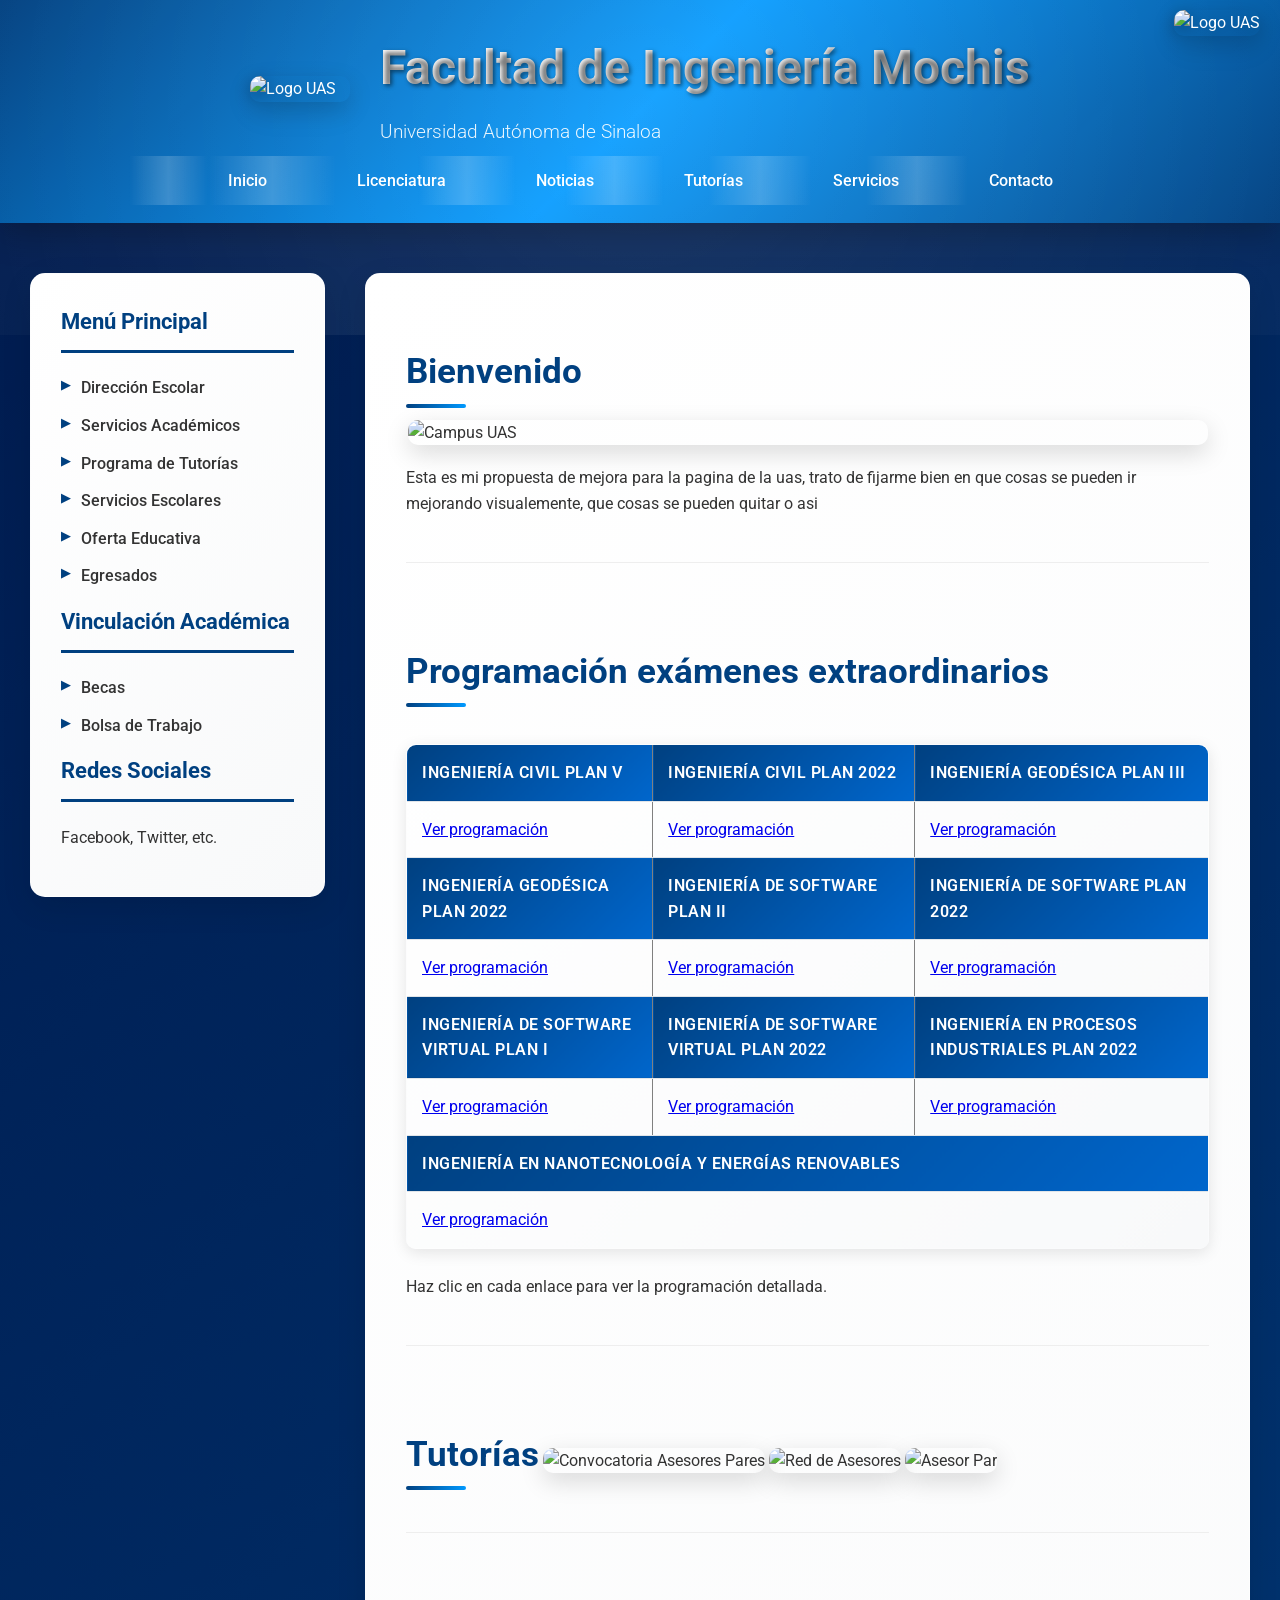
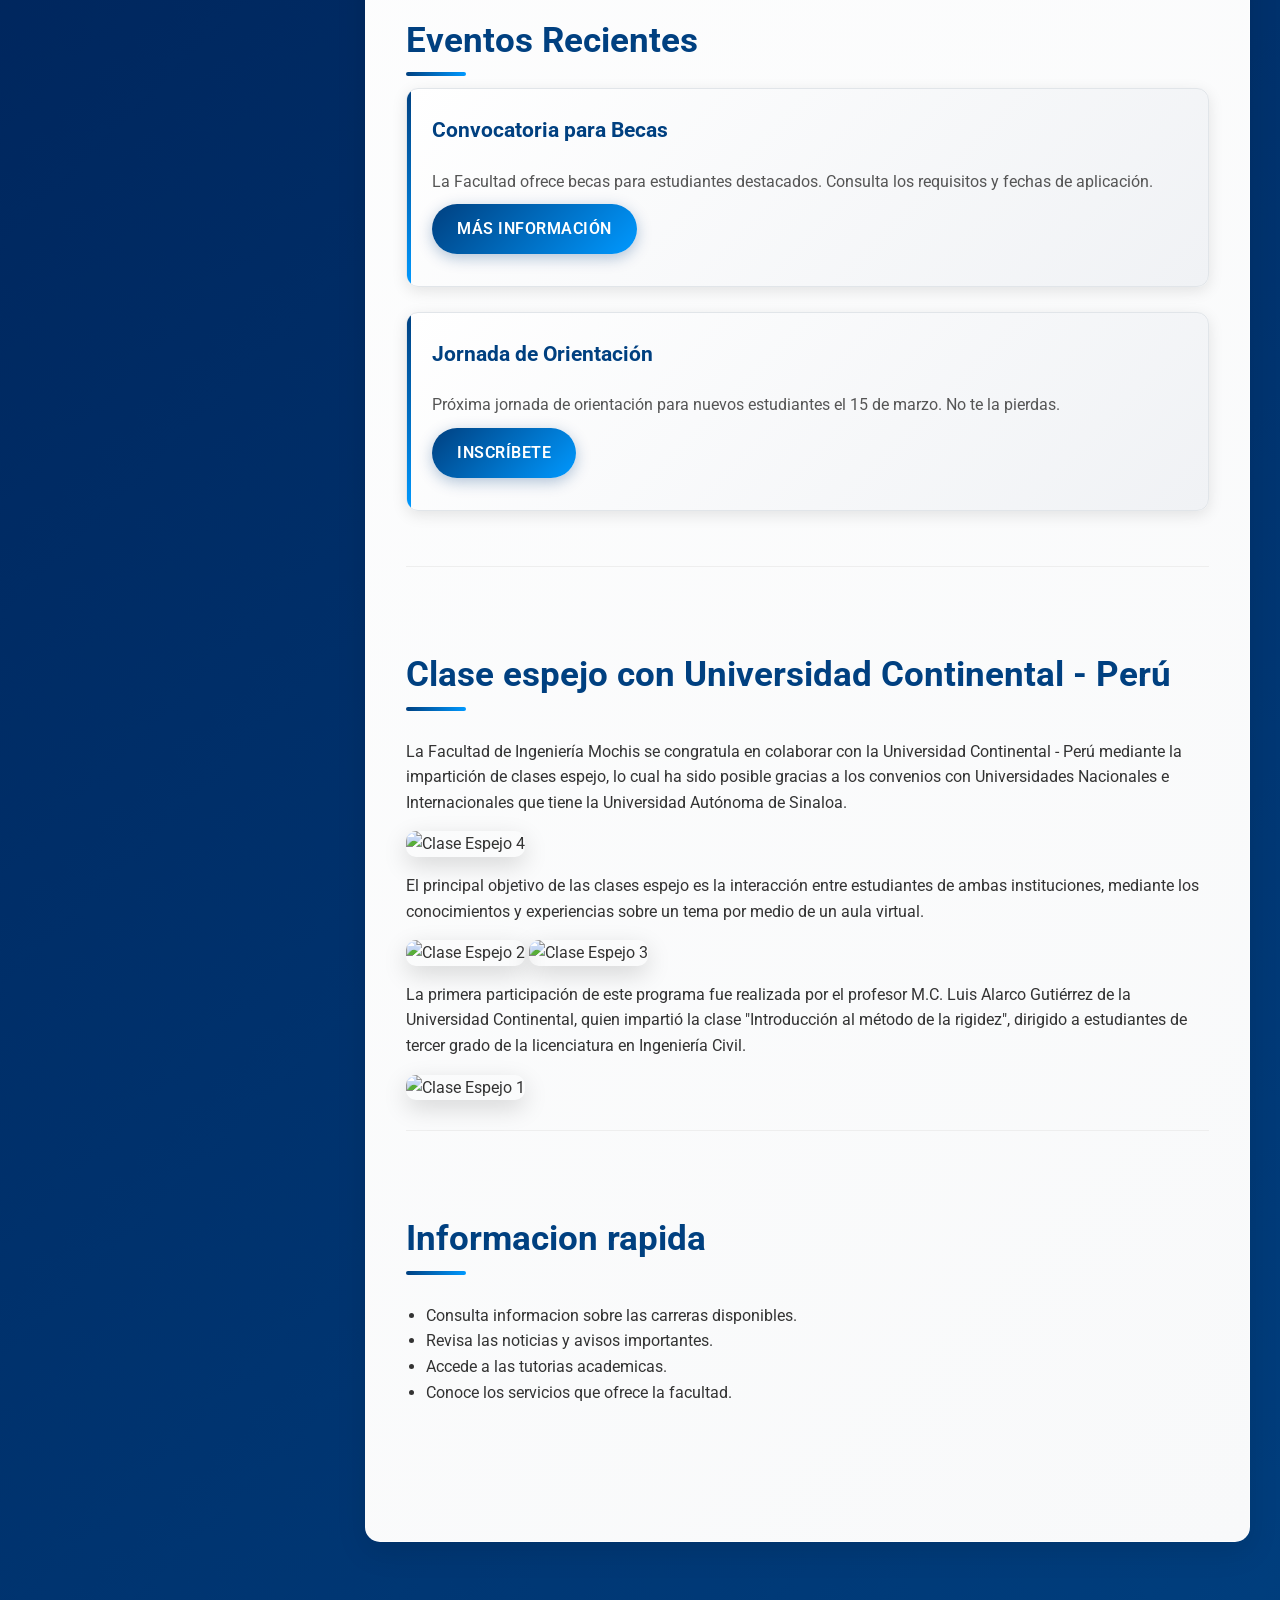
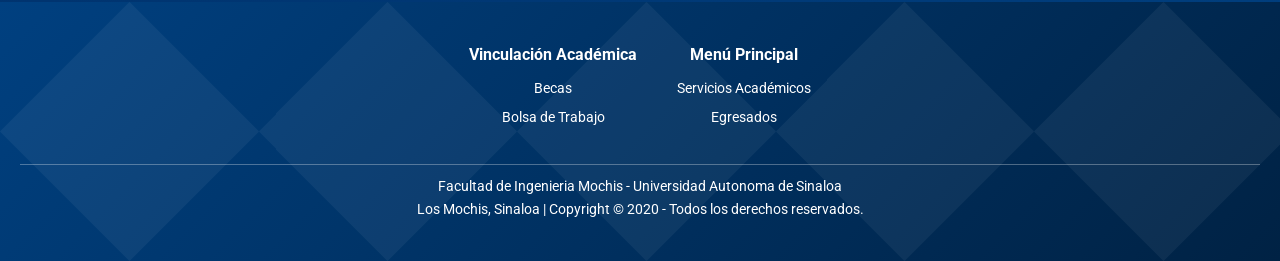
==== index.html @ 198393c2 "primer avance" ====
<!DOCTYPE html>
<html lang="es">
<head>
    <meta charset="UTF-8">
    <meta name="viewport" content="width=device-width, initial-scale=1.0">
    <title>Facultad de Ingeniería Mochis - UAS</title>
    <link rel="stylesheet" href="css/style.css">
    <link href="https://fonts.googleapis.com/css2?family=Roboto:wght@300;400;500;700&display=swap" rel="stylesheet">
</head>

<body>

<header>

    <div class="corner-logo">
        <img src="https://fim.uas.edu.mx/files/img/LOGOS/aguila_color.png" alt="Logo UAS">
    </div>
    <div class="header-content">
        <img src="https://fim.uas.edu.mx/files/img/LOGOS/aguila_color.png" alt="Logo UAS" class="logo">
        <div class="header-text">
            <h1>Facultad de Ingeniería Mochis</h1>
            <p>Universidad Autónoma de Sinaloa</p>
        </div>
    </div>

    <nav>
        <ul>
            <li><a href="index.html">Inicio</a></li>
            <li><a href="carreras.html">Licenciatura</a></li>
            <li><a href="noticias.html">Noticias</a></li>
            <li><a href="tutorias.html">Tutorías</a></li>
            <li><a href="servicios.html">Servicios</a></li>
            <li><a href="contacto.html">Contacto</a></li>
        </ul>
    </nav>

</header>

<main class="container">
    <aside>
        <h3>Menú Principal</h3>
        <ul>
            <li><a href="#">Dirección Escolar</a></li>
            <li><a href="#">Servicios Académicos</a></li>
            <li><a href="#">Programa de Tutorías</a></li>
            <li><a href="#">Servicios Escolares</a></li>
            <li><a href="#">Oferta Educativa</a></li>
            <li><a href="#">Egresados</a></li>
        </ul>
        <h3>Vinculación Académica</h3>
        <ul>
            <li><a href="http://becas.universia.net.mx/MX/index.jsp">Becas</a></li>
            <li><a href="http://diva.uasnet.mx/bolsadetrabajo/">Bolsa de Trabajo</a></li>
        </ul>
        <h3>Redes Sociales</h3>
        <p>Facebook, Twitter, etc.</p>
    </aside>
    <div class="content">

    <section>
        <h2>Bienvenido</h2>
        <img src="images/campus.jpg" alt="Campus UAS" style="width: 100%; max-width: 800px; height: auto; display: block; margin: 0 auto 20px;">
        <p>
            Esta es mi propuesta de mejora para la pagina de la uas, trato de fijarme bien en que cosas se pueden ir mejorando visualemente, que cosas se pueden quitar o asi
        </p>
    </section>

    <section>
        <h2>Programación exámenes extraordinarios</h2>
        <table border="1" style="width: 100%; border-collapse: collapse;">
            <tr>
                <th>Ingeniería Civil Plan V</th>
                <th>Ingeniería Civil Plan 2022</th>
                <th>Ingeniería Geodésica Plan III</th>
            </tr>
            <tr>
                <td><a href="#">Ver programación</a></td>
                <td><a href="#">Ver programación</a></td>
                <td><a href="#">Ver programación</a></td>
            </tr>
            <tr>
                <th>Ingeniería Geodésica Plan 2022</th>
                <th>Ingeniería de Software Plan II</th>
                <th>Ingeniería de Software Plan 2022</th>
            </tr>
            <tr>
                <td><a href="#">Ver programación</a></td>
                <td><a href="#">Ver programación</a></td>
                <td><a href="#">Ver programación</a></td>
            </tr>
            <tr>
                <th>Ingeniería de Software Virtual Plan I</th>
                <th>Ingeniería de Software Virtual Plan 2022</th>
                <th>Ingeniería en Procesos Industriales Plan 2022</th>
            </tr>
            <tr>
                <td><a href="#">Ver programación</a></td>
                <td><a href="#">Ver programación</a></td>
                <td><a href="#">Ver programación</a></td>
            </tr>
            <tr>
                <th colspan="3">Ingeniería en Nanotecnología y Energías Renovables</th>
            </tr>
            <tr>
                <td colspan="3"><a href="#">Ver programación</a></td>
            </tr>
        </table>
        <p>Haz clic en cada enlace para ver la programación detallada.</p>
    </section>

    <section>
        <h2>Tutorías</h2>
        <img src="https://fim.uas.edu.mx/files/Tutorias/Convocatoria-asesores-pares.jpeg" alt="Convocatoria Asesores Pares" style="width: 300px; height: auto;">
        <img src="https://fim.uas.edu.mx/images/tutorias/Red-de-asesores-par-FIM.png" alt="Red de Asesores" style="width: 300px; height: auto;">
        <img src="https://fim.uas.edu.mx/files/Tutorias/2024/asesor-par.png" alt="Asesor Par" style="width: 300px; height: auto;">
    </section>

    <section>
        <h2>Eventos Recientes</h2>
        <div class="event-card">
            <h3>Convocatoria para Becas</h3>
            <p>La Facultad ofrece becas para estudiantes destacados. Consulta los requisitos y fechas de aplicación.</p>
            <a href="#" class="btn">Más información</a>
        </div>
        <div class="event-card">
            <h3>Jornada de Orientación</h3>
            <p>Próxima jornada de orientación para nuevos estudiantes el 15 de marzo. No te la pierdas.</p>
            <a href="#" class="btn">Inscríbete</a>
        </div>
    </section>

    <section>
        <h2>Clase espejo con Universidad Continental - Perú</h2>
        <p>La Facultad de Ingeniería Mochis se congratula en colaborar con la Universidad Continental - Perú mediante la impartición de clases espejo, lo cual ha sido posible gracias a los convenios con Universidades Nacionales e Internacionales que tiene la Universidad Autónoma de Sinaloa.</p>
        <img src="https://fim.uas.edu.mx/files/img/2022/ClaseEspejo4.jpg" alt="Clase Espejo 4" style="width: 300px; height: auto;">
        <p>El principal objetivo de las clases espejo es la interacción entre estudiantes de ambas instituciones, mediante los conocimientos y experiencias sobre un tema por medio de un aula virtual.</p>
        <img src="https://fim.uas.edu.mx/files/img/2022/ClaseEspejo2.png" alt="Clase Espejo 2" style="width: 300px; height: auto;">
        <img src="https://fim.uas.edu.mx/files/img/2022/ClaseEspejo3.png" alt="Clase Espejo 3" style="width: 300px; height: auto;">
        <p>La primera participación de este programa fue realizada por el profesor M.C. Luis Alarco Gutiérrez de la Universidad Continental, quien impartió la clase "Introducción al método de la rigidez", dirigido a estudiantes de tercer grado de la licenciatura en Ingeniería Civil.</p>
        <img src="https://fim.uas.edu.mx/files/img/2022/ClaseEspejo1.png" alt="Clase Espejo 1" style="width: 300px; height: auto;">
    </section>

    <section>
        <h2>Informacion rapida</h2>

        <ul>
            <li>Consulta informacion sobre las carreras disponibles.</li>
            <li>Revisa las noticias y avisos importantes.</li>
            <li>Accede a las tutorias academicas.</li>
            <li>Conoce los servicios que ofrece la facultad.</li>
        </ul>
    </section>

</div>
</main>

<footer>

    <div style="display: flex; justify-content: center; gap: 40px; flex-wrap: wrap; font-size: 0.9em;">
        <div>
            <strong>Vinculación Académica</strong>
            <ul>
                <li><a href="http://becas.universia.net.mx/MX/index.jsp" style="color: white;">Becas</a></li>
                <li><a href="http://www.fese.org.mx/" style="color: white;">Bolsa de Trabajo</a></li>
            </ul>
        </div>
        <div>
            <strong>Menú Principal</strong>
            <ul>
                <li><a href="#" style="color: white;">Servicios Académicos</a></li>
                <li><a href="#" style="color: white;">Egresados</a></li>
            </ul>
        </div>
    </div>

    <p style="margin-top: 10px; padding-top: 10px; border-top: 1px solid rgba(255,255,255,0.3);">
        Facultad de Ingenieria Mochis - Universidad Autonoma de Sinaloa<br>
        Los Mochis, Sinaloa | Copyright © 2020 - Todos los derechos reservados.
    </p>

</footer>

</body>
</html>
---- css/style.css ----
/* Estilos modernos para la página de la Facultad de Ingeniería Mochis */

body {
    font-family: 'Roboto', sans-serif;
    margin: 0;
    padding: 0;
    background: linear-gradient(135deg, #001a4d 0%, #004080 100%);
    color: #333;
    line-height: 1.6;
    overflow-x: hidden;
}

body::before {
    content: '';
    position: fixed;
    top: 0;
    left: 0;
    width: 100%;
    height: 100%;
    background: url('data:image/svg+xml,<svg xmlns="http://www.w3.org/2000/svg" viewBox="0 0 100 100"><circle cx="50" cy="50" r="1" fill="rgba(255,255,255,0.1)"/></svg>') repeat;
    z-index: -1;
    opacity: 0.3;
}

header {
    background: linear-gradient(135deg, #004080 0%, #0099ff 50%, #004080 100%);
    color: white;
    padding: 30px 20px;
    box-shadow: 0 8px 32px rgba(0,0,0,0.3);
    position: relative;
    overflow: visible;
}

.corner-logo {
    position: absolute;
    top: 10px;
    right: 20px;
    z-index: 10;
}

.corner-logo img {
    width: 80px;
    height: auto;
    filter: drop-shadow(0 4px 8px rgba(0,0,0,0.3));
    transition: transform 0.3s ease;
}

.corner-logo img:hover {
    transform: scale(1.1) rotate(5deg);
}

header::before {
    content: '';
    position: absolute;
    top: -50%;
    left: -50%;
    width: 200%;
    height: 200%;
    background: radial-gradient(circle, rgba(255,255,255,0.1) 0%, transparent 70%);
    animation: pulse 4s ease-in-out infinite;
}

@keyframes pulse {
    0%, 100% { transform: scale(1); }
    50% { transform: scale(1.05); }
}

.header-content {
    display: flex;
    align-items: center;
    justify-content: center;
    margin-bottom: 20px;
    position: relative;
    z-index: 1;
}

.logo {
    width: 100px;
    height: auto;
    margin-right: 30px;
    filter: drop-shadow(0 4px 8px rgba(0,0,0,0.3));
    transition: transform 0.3s ease;
}

.logo:hover {
    transform: scale(1.1);
}

.header-text h1 {
    margin: 0;
    font-size: 3em;
    font-weight: 700;
    text-shadow: 2px 2px 4px rgba(0,0,0,0.5);
    background: linear-gradient(45deg, #fff, #e0e0e0);
    -webkit-background-clip: text;
    -webkit-text-fill-color: transparent;
    background-clip: text;
}

.header-text p {
    margin: 10px 0 0 0;
    font-weight: 300;
    font-size: 1.2em;
    opacity: 0.9;
}

nav ul {
    list-style-type: none;
    padding: 0;
    margin: 0;
    display: flex;
    justify-content: center;
    flex-wrap: wrap;
    position: relative;
    z-index: 1;
}

nav ul li {
    margin: 0 25px;
    position: relative;
}

nav ul li::after {
    content: '';
    position: absolute;
    bottom: -5px;
    left: 50%;
    width: 0;
    height: 2px;
    background: #fff;
    transition: width 0.3s ease, left 0.3s ease;
}

nav ul li:hover::after {
    width: 100%;
    left: 0;
}

nav ul li a {
    color: white;
    text-decoration: none;
    font-weight: 500;
    padding: 15px 20px;
    border-radius: 25px;
    transition: all 0.3s ease;
    position: relative;
    overflow: hidden;
}

nav ul li a::before {
    content: '';
    position: absolute;
    top: 0;
    left: -100%;
    width: 100%;
    height: 100%;
    background: linear-gradient(90deg, transparent, rgba(255,255,255,0.2), transparent);
    transition: left 0.5s ease;
}

nav ul li a:hover::before {
    left: 100%;
}

nav ul li a:hover {
    background-color: rgba(255,255,255,0.1);
    transform: translateY(-2px);
    box-shadow: 0 4px 12px rgba(0,0,0,0.3);
}

main.container {
    max-width: 1400px;
    margin: 50px auto;
    display: grid;
    grid-template-columns: 1fr 3fr;
    gap: 40px;
    padding: 0 30px;
}

aside {
    background: linear-gradient(135deg, #fff 0%, #f8f9fa 100%);
    padding: 30px;
    border-radius: 15px;
    box-shadow: 0 10px 30px rgba(0,0,0,0.1);
    border: 1px solid rgba(255,255,255,0.2);
    backdrop-filter: blur(10px);
    height: fit-content;
    position: sticky;
    top: 20px;
}

aside h3 {
    color: #004080;
    margin-top: 0;
    font-size: 1.4em;
    border-bottom: 3px solid #004080;
    padding-bottom: 10px;
}

aside ul {
    list-style: none;
    padding: 0;
    margin: 15px 0;
}

aside ul li {
    margin: 12px 0;
    position: relative;
    padding-left: 20px;
}

aside ul li::before {
    content: '▶';
    position: absolute;
    left: 0;
    color: #004080;
    font-size: 0.8em;
}

aside ul li a {
    color: #333;
    text-decoration: none;
    font-weight: 500;
    transition: color 0.3s ease;
}

aside ul li a:hover {
    color: #0099ff;
}

.content {
    background: linear-gradient(135deg, #fff 0%, #f8f9fa 100%);
    padding: 40px;
    border-radius: 15px;
    box-shadow: 0 10px 30px rgba(0,0,0,0.1);
    border: 1px solid rgba(255,255,255,0.2);
    backdrop-filter: blur(10px);
}

section {
    margin-bottom: 50px;
    padding-bottom: 30px;
    border-bottom: 1px solid #eee;
    animation: slideInUp 0.8s ease-out;
    position: relative;
}

@keyframes slideInUp {
    from {
        opacity: 0;
        transform: translateY(50px);
    }
    to {
        opacity: 1;
        transform: translateY(0);
    }
}

section:nth-child(odd) {
    animation-delay: 0.1s;
}

section:nth-child(even) {
    animation-delay: 0.2s;
}

section:last-child {
    border-bottom: none;
}

section h2 {
    color: #004080;
    font-size: 2.2em;
    margin-bottom: 20px;
    position: relative;
    display: inline-block;
}

section h2::after {
    content: '';
    position: absolute;
    bottom: -8px;
    left: 0;
    width: 60px;
    height: 4px;
    background: linear-gradient(90deg, #004080, #0099ff);
    border-radius: 2px;
}

.event-card {
    background: linear-gradient(135deg, #fff 0%, #f0f2f5 100%);
    border: 1px solid #e1e5e9;
    border-radius: 12px;
    padding: 25px;
    margin-bottom: 25px;
    box-shadow: 0 4px 15px rgba(0,0,0,0.1);
    transition: all 0.3s ease;
    position: relative;
    overflow: hidden;
}

.event-card::before {
    content: '';
    position: absolute;
    top: 0;
    left: 0;
    width: 4px;
    height: 100%;
    background: linear-gradient(180deg, #004080, #0099ff);
}

.event-card:hover {
    transform: translateY(-8px) scale(1.02);
    box-shadow: 0 12px 40px rgba(0,0,0,0.2);
}

.event-card h3 {
    color: #004080;
    margin-top: 0;
    font-size: 1.3em;
}

.event-card p {
    margin: 10px 0;
    color: #555;
}

.btn {
    display: inline-block;
    background: linear-gradient(135deg, #004080, #0099ff);
    color: white;
    padding: 12px 25px;
    text-decoration: none;
    border-radius: 25px;
    font-weight: 600;
    text-transform: uppercase;
    letter-spacing: 0.5px;
    transition: all 0.3s ease;
    position: relative;
    overflow: hidden;
    box-shadow: 0 4px 15px rgba(0,64,128,0.3);
}

.btn::before {
    content: '';
    position: absolute;
    top: 0;
    left: -100%;
    width: 100%;
    height: 100%;
    background: linear-gradient(90deg, transparent, rgba(255,255,255,0.2), transparent);
    transition: left 0.5s ease;
}

.btn:hover::before {
    left: 100%;
}

.btn:hover {
    transform: translateY(-2px);
    box-shadow: 0 8px 25px rgba(0,64,128,0.4);
}

img {
    max-width: 100%;
    height: auto;
    border-radius: 10px;
    box-shadow: 0 8px 25px rgba(0,0,0,0.15);
    transition: transform 0.3s ease;
}

img:hover {
    transform: scale(1.05);
}

table {
    width: 100%;
    border-collapse: collapse;
    margin: 25px 0;
    background: linear-gradient(135deg, #fff 0%, #f8f9fa 100%);
    border-radius: 10px;
    overflow: hidden;
    box-shadow: 0 4px 15px rgba(0,0,0,0.1);
}

th, td {
    padding: 15px;
    text-align: left;
    border-bottom: 1px solid #e1e5e9;
    transition: background-color 0.3s ease;
}

th {
    background: linear-gradient(135deg, #004080, #0066cc);
    color: white;
    font-weight: 600;
    text-transform: uppercase;
    letter-spacing: 0.5px;
}

tr:hover {
    background: rgba(0,64,128,0.05);
}

tr:hover td {
    background: rgba(0,64,128,0.05);
}

ul {
    padding-left: 20px;
}

footer {
    background: linear-gradient(135deg, #004080 0%, #002244 100%);
    color: white;
    text-align: center;
    padding: 40px 20px;
    margin-top: 60px;
    position: relative;
    overflow: hidden;
}

footer::before {
    content: '';
    position: absolute;
    top: 0;
    left: 0;
    width: 100%;
    height: 100%;
    background: url('data:image/svg+xml,<svg xmlns="http://www.w3.org/2000/svg" viewBox="0 0 100 100"><polygon points="50,0 100,50 50,100 0,50" fill="rgba(255,255,255,0.05)"/></svg>') repeat;
}

footer > * {
    position: relative;
    z-index: 1;
}

footer div {
    margin-bottom: 15px;
}

footer strong {
    display: block;
    margin-bottom: 10px;
    font-size: 1.1em;
}

footer ul {
    list-style: none;
    padding: 0;
    margin: 0;
}

footer ul li {
    margin: 5px 0;
}

footer a {
    color: white;
    text-decoration: none;
}

footer a:hover {
    text-decoration: underline;
}

footer p {
    margin: 10px 0 0 0;
    font-size: 0.9em;
    border-top: 1px solid rgba(255,255,255,0.3);
    padding-top: 10px;
}

/* Responsive design */
@media (max-width: 768px) {
    .header-content {
        flex-direction: column;
        text-align: center;
    }

    .logo {
        margin-right: 0;
        margin-bottom: 10px;
    }

    header h1 {
        font-size: 2em;
    }

    nav ul {
        flex-direction: column;
        align-items: center;
    }

    nav ul li {
        margin: 5px 0;
    }

    main.container {
        flex-direction: column;
        padding: 0 10px;
    }

    aside {
        flex: none;
        order: 2;
    }

    .content {
        order: 1;
        padding: 20px;
    }

    section h2 {
        font-size: 1.5em;
    }

    footer div {
        flex-direction: column;
        gap: 20px;
    }
}
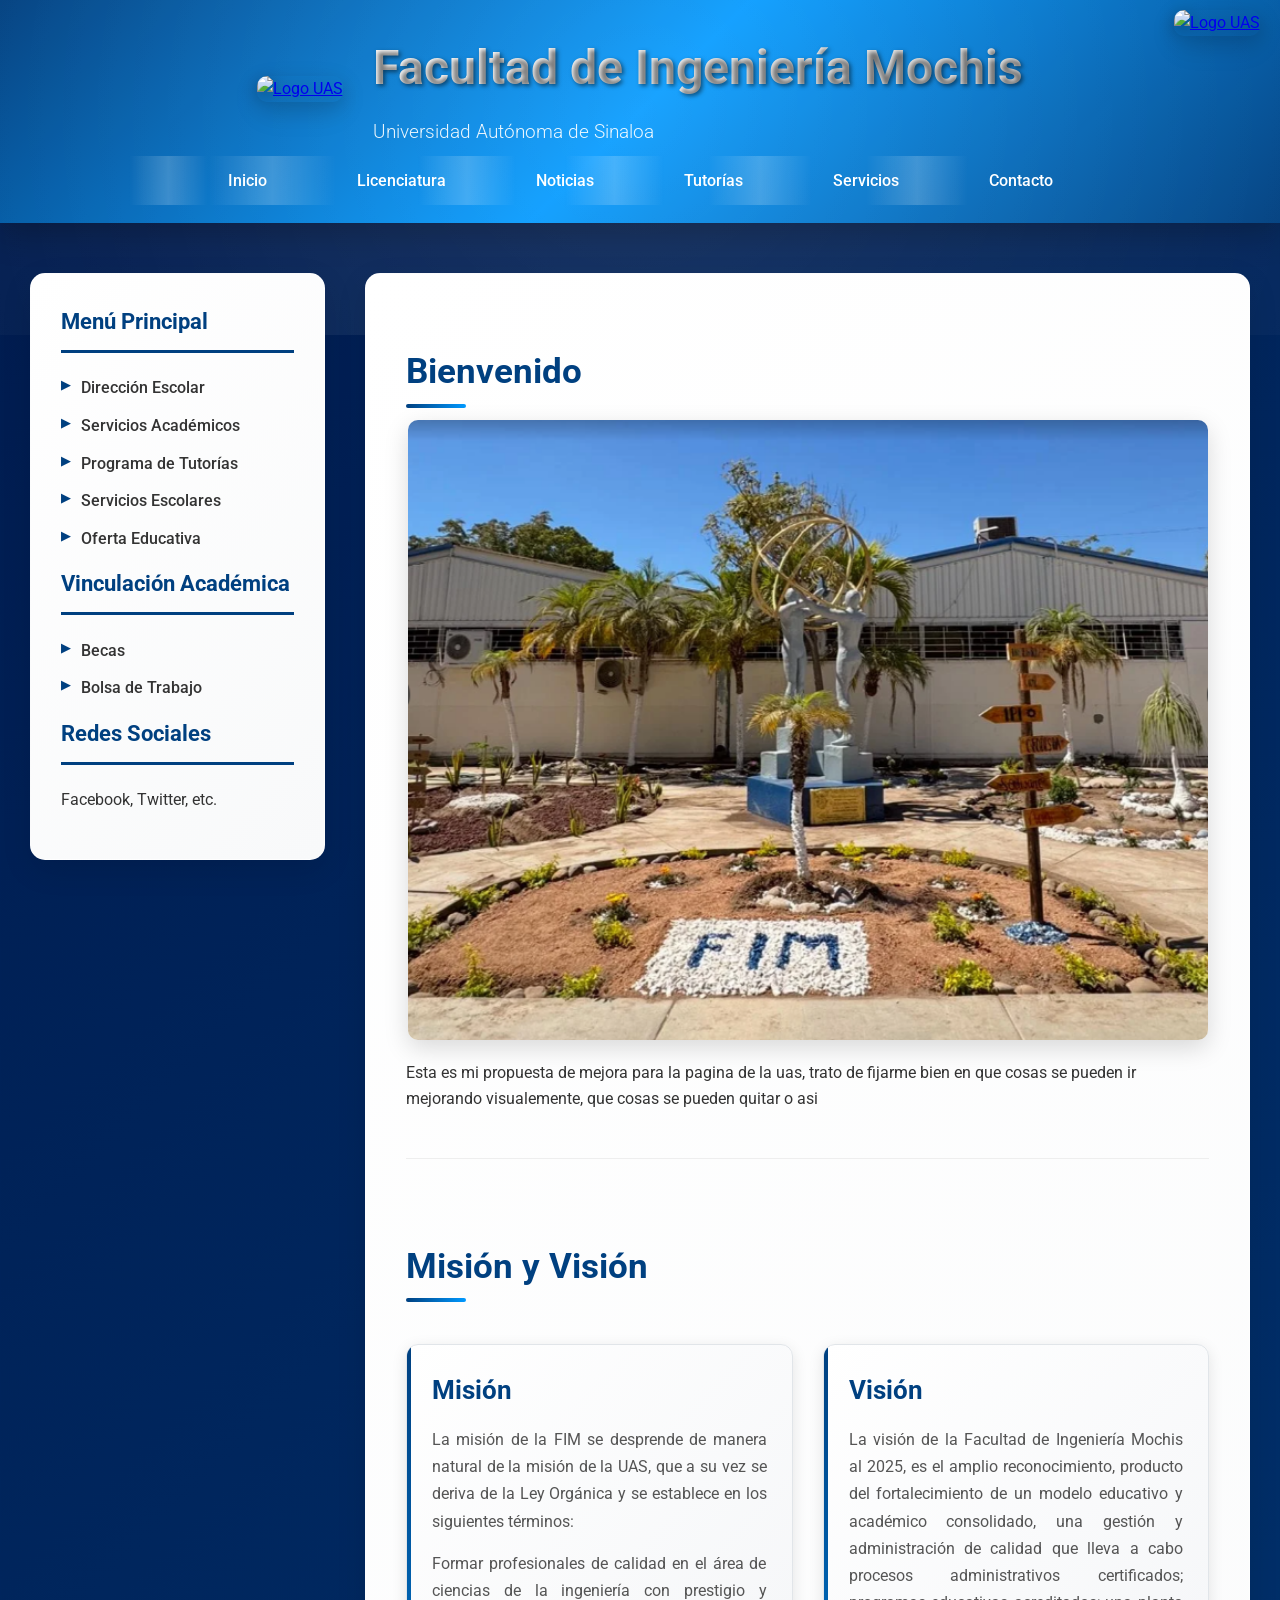
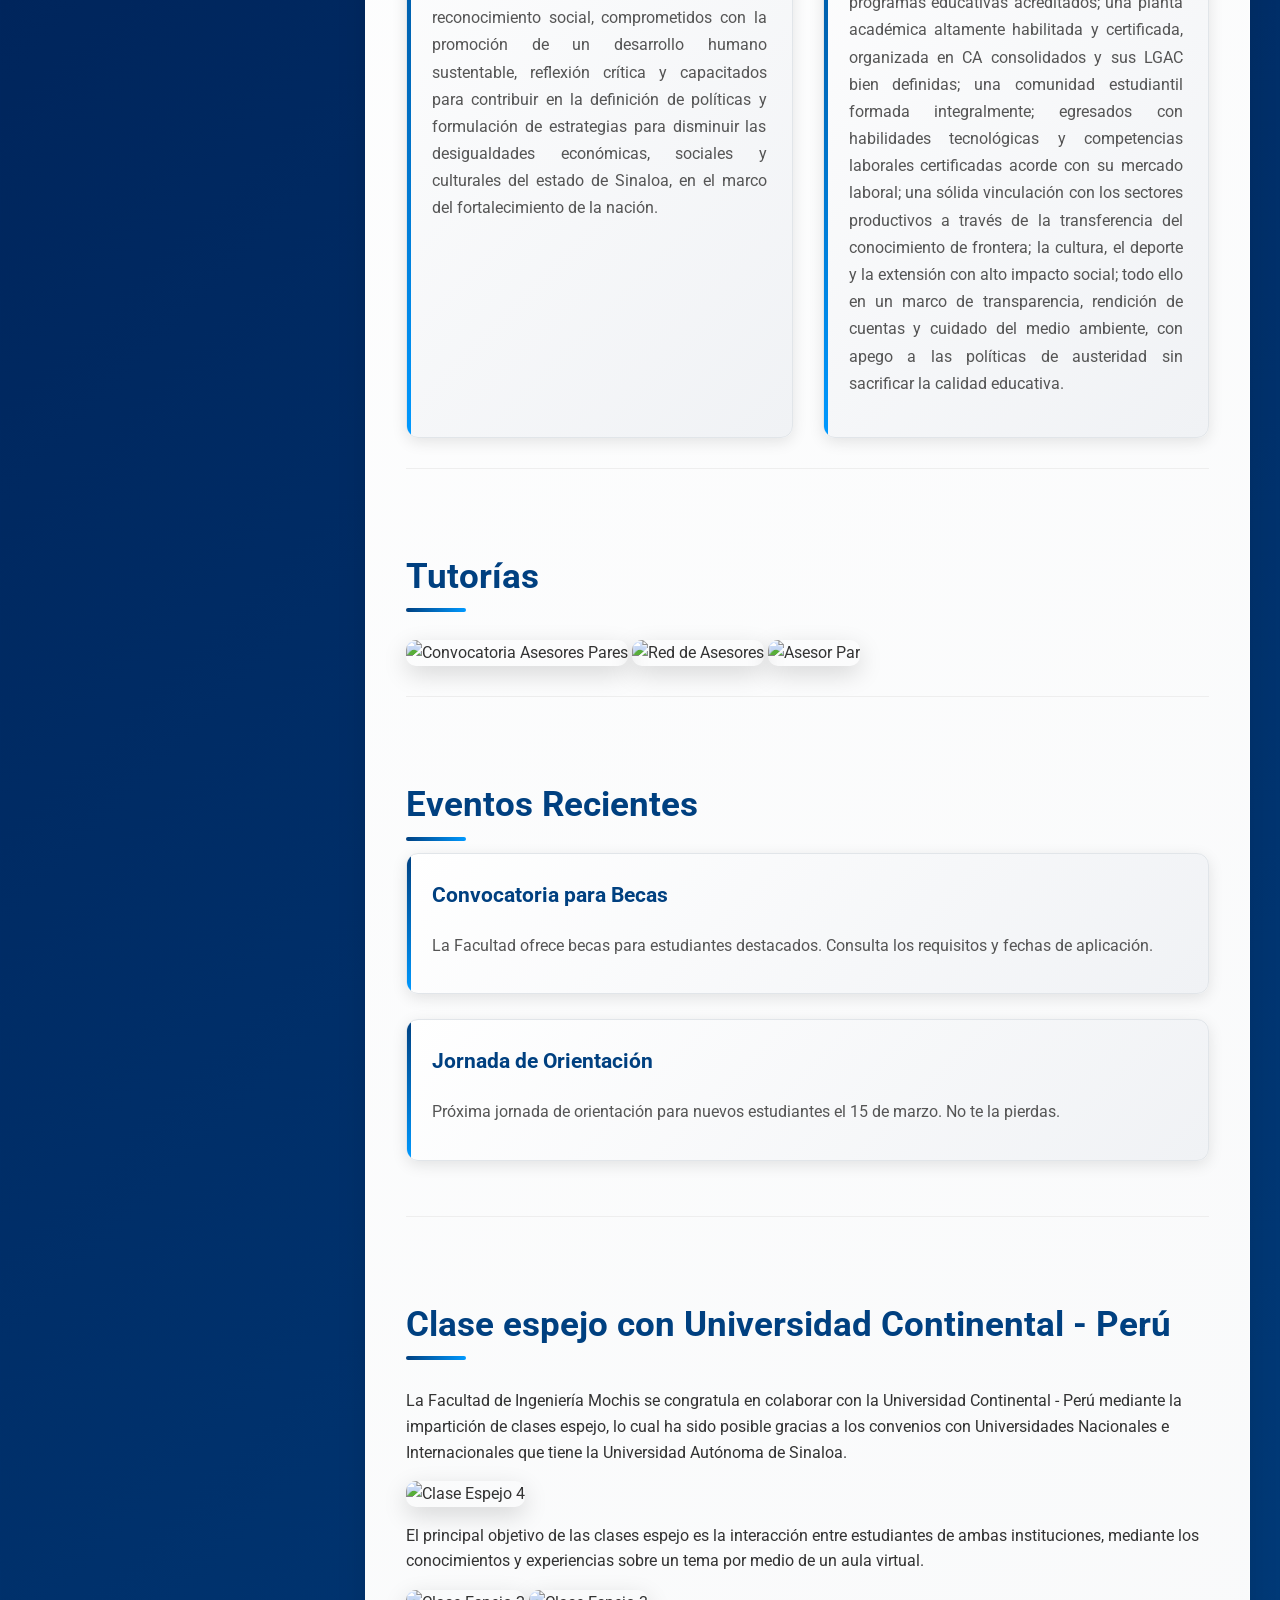
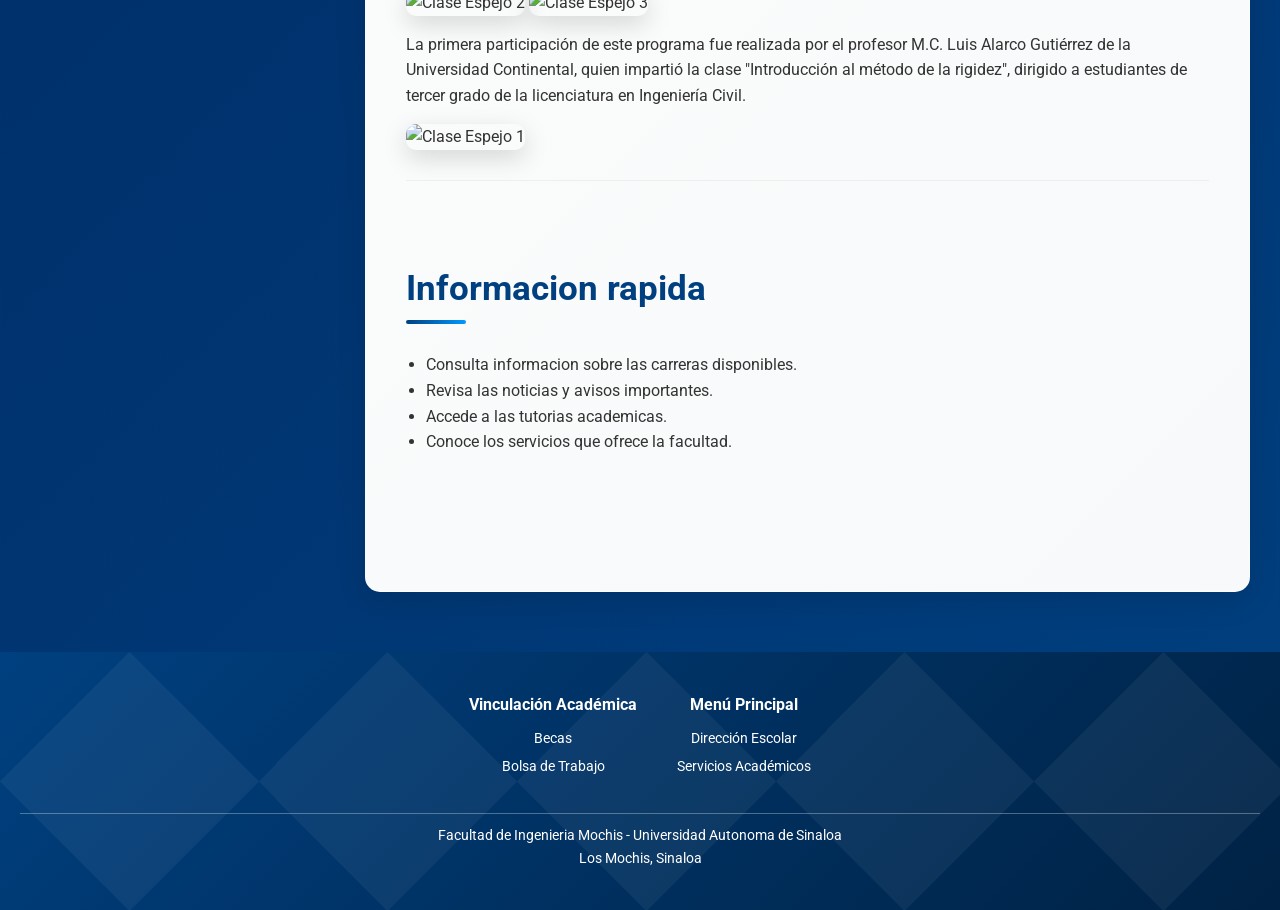
==== commit f835992c: "segunda" ====
--- a/index.html
+++ b/index.html
@@ -13,10 +13,10 @@
 <header>
 
     <div class="corner-logo">
-        <img src="https://fim.uas.edu.mx/files/img/LOGOS/aguila_color.png" alt="Logo UAS">
+        <a href="index.html"><img src="https://fim.uas.edu.mx/files/img/LOGOS/aguila_color.png" alt="Logo UAS"></a>
     </div>
     <div class="header-content">
-        <img src="https://fim.uas.edu.mx/files/img/LOGOS/aguila_color.png" alt="Logo UAS" class="logo">
+        <a href="index.html"><img src="https://fim.uas.edu.mx/files/img/LOGOS/aguila_color.png" alt="Logo UAS" class="logo"></a>
         <div class="header-text">
             <h1>Facultad de Ingeniería Mochis</h1>
             <p>Universidad Autónoma de Sinaloa</p>
@@ -40,12 +40,11 @@
     <aside>
         <h3>Menú Principal</h3>
         <ul>
-            <li><a href="#">Dirección Escolar</a></li>
+            <li><a href="direccion.html">Dirección Escolar</a></li>
             <li><a href="#">Servicios Académicos</a></li>
             <li><a href="#">Programa de Tutorías</a></li>
             <li><a href="#">Servicios Escolares</a></li>
             <li><a href="#">Oferta Educativa</a></li>
-            <li><a href="#">Egresados</a></li>
         </ul>
         <h3>Vinculación Académica</h3>
         <ul>
@@ -59,57 +58,29 @@
 
     <section>
         <h2>Bienvenido</h2>
-        <img src="images/campus.jpg" alt="Campus UAS" style="width: 100%; max-width: 800px; height: auto; display: block; margin: 0 auto 20px;">
+        <img src="images/Captura de pantalla 2026-03-08 234149.png" alt="Campus UAS" style="width: 100%; max-width: 800px; height: auto; display: block; margin: 0 auto 20px;">
         <p>
             Esta es mi propuesta de mejora para la pagina de la uas, trato de fijarme bien en que cosas se pueden ir mejorando visualemente, que cosas se pueden quitar o asi
         </p>
     </section>
 
     <section>
-        <h2>Programación exámenes extraordinarios</h2>
-        <table border="1" style="width: 100%; border-collapse: collapse;">
-            <tr>
-                <th>Ingeniería Civil Plan V</th>
-                <th>Ingeniería Civil Plan 2022</th>
-                <th>Ingeniería Geodésica Plan III</th>
-            </tr>
-            <tr>
-                <td><a href="#">Ver programación</a></td>
-                <td><a href="#">Ver programación</a></td>
-                <td><a href="#">Ver programación</a></td>
-            </tr>
-            <tr>
-                <th>Ingeniería Geodésica Plan 2022</th>
-                <th>Ingeniería de Software Plan II</th>
-                <th>Ingeniería de Software Plan 2022</th>
-            </tr>
-            <tr>
-                <td><a href="#">Ver programación</a></td>
-                <td><a href="#">Ver programación</a></td>
-                <td><a href="#">Ver programación</a></td>
-            </tr>
-            <tr>
-                <th>Ingeniería de Software Virtual Plan I</th>
-                <th>Ingeniería de Software Virtual Plan 2022</th>
-                <th>Ingeniería en Procesos Industriales Plan 2022</th>
-            </tr>
-            <tr>
-                <td><a href="#">Ver programación</a></td>
-                <td><a href="#">Ver programación</a></td>
-                <td><a href="#">Ver programación</a></td>
-            </tr>
-            <tr>
-                <th colspan="3">Ingeniería en Nanotecnología y Energías Renovables</th>
-            </tr>
-            <tr>
-                <td colspan="3"><a href="#">Ver programación</a></td>
-            </tr>
-        </table>
-        <p>Haz clic en cada enlace para ver la programación detallada.</p>
+        <h2>Misión y Visión</h2>
+        <div class="mision-vision">
+            <div class="mision">
+                <h3>Misión</h3>
+                <p>La misión de la FIM se desprende de manera natural de la misión de la UAS, que a su vez se deriva de la Ley Orgánica y se establece en los siguientes términos:</p>
+                <p>Formar profesionales de calidad en el área de ciencias de la ingeniería con prestigio y reconocimiento social, comprometidos con la promoción de un desarrollo humano sustentable, reflexión crítica y capacitados para contribuir en la definición de políticas y formulación de estrategias para disminuir las desigualdades económicas, sociales y culturales del estado de Sinaloa, en el marco del fortalecimiento de la nación.</p>
+            </div>
+            <div class="vision">
+                <h3>Visión</h3>
+                <p>La visión de la Facultad de Ingeniería Mochis al 2025, es el amplio reconocimiento, producto del fortalecimiento de un modelo educativo y académico consolidado, una gestión y administración de calidad que lleva a cabo procesos administrativos certificados; programas educativas acreditados; una planta académica altamente habilitada y certificada, organizada en CA consolidados y sus LGAC bien definidas; una comunidad estudiantil formada integralmente; egresados con habilidades tecnológicas y competencias laborales certificadas acorde con su mercado laboral; una sólida vinculación con los sectores productivos a través de la transferencia del conocimiento de frontera; la cultura, el deporte y la extensión con alto impacto social; todo ello en un marco de transparencia, rendición de cuentas y cuidado del medio ambiente, con apego a las políticas de austeridad sin sacrificar la calidad educativa.</p>
+            </div>
+        </div>
     </section>
 
     <section>
-        <h2>Tutorías</h2>
+         <p></p><h2>Tutorías</h2></p>
         <img src="https://fim.uas.edu.mx/files/Tutorias/Convocatoria-asesores-pares.jpeg" alt="Convocatoria Asesores Pares" style="width: 300px; height: auto;">
         <img src="https://fim.uas.edu.mx/images/tutorias/Red-de-asesores-par-FIM.png" alt="Red de Asesores" style="width: 300px; height: auto;">
         <img src="https://fim.uas.edu.mx/files/Tutorias/2024/asesor-par.png" alt="Asesor Par" style="width: 300px; height: auto;">
@@ -120,17 +91,15 @@
         <div class="event-card">
             <h3>Convocatoria para Becas</h3>
             <p>La Facultad ofrece becas para estudiantes destacados. Consulta los requisitos y fechas de aplicación.</p>
-            <a href="#" class="btn">Más información</a>
         </div>
         <div class="event-card">
             <h3>Jornada de Orientación</h3>
             <p>Próxima jornada de orientación para nuevos estudiantes el 15 de marzo. No te la pierdas.</p>
-            <a href="#" class="btn">Inscríbete</a>
         </div>
     </section>
 
     <section>
-        <h2>Clase espejo con Universidad Continental - Perú</h2>
+        <p><h2>Clase espejo con Universidad Continental - Perú</h2></p>
         <p>La Facultad de Ingeniería Mochis se congratula en colaborar con la Universidad Continental - Perú mediante la impartición de clases espejo, lo cual ha sido posible gracias a los convenios con Universidades Nacionales e Internacionales que tiene la Universidad Autónoma de Sinaloa.</p>
         <img src="https://fim.uas.edu.mx/files/img/2022/ClaseEspejo4.jpg" alt="Clase Espejo 4" style="width: 300px; height: auto;">
         <p>El principal objetivo de las clases espejo es la interacción entre estudiantes de ambas instituciones, mediante los conocimientos y experiencias sobre un tema por medio de un aula virtual.</p>
@@ -167,15 +136,15 @@
         <div>
             <strong>Menú Principal</strong>
             <ul>
+                <li><a href="direccion.html" style="color: white;">Dirección Escolar</a></li>
                 <li><a href="#" style="color: white;">Servicios Académicos</a></li>
-                <li><a href="#" style="color: white;">Egresados</a></li>
             </ul>
         </div>
     </div>
 
     <p style="margin-top: 10px; padding-top: 10px; border-top: 1px solid rgba(255,255,255,0.3);">
         Facultad de Ingenieria Mochis - Universidad Autonoma de Sinaloa<br>
-        Los Mochis, Sinaloa | Copyright © 2020 - Todos los derechos reservados.
+        Los Mochis, Sinaloa
     </p>
 
 </footer>
--- a/css/style.css
+++ b/css/style.css
@@ -519,4 +519,450 @@
         flex-direction: column;
         gap: 20px;
     }
+}
+
+.carrera-grid {
+    display: grid;
+    grid-template-columns: repeat(auto-fit, minmax(300px, 1fr));
+    gap: 20px;
+    margin-top: 20px;
+}
+
+.carrera-card {
+    background: linear-gradient(135deg, #fff 0%, #f0f2f5 100%);
+    border: 1px solid #e1e5e9;
+    border-radius: 12px;
+    padding: 25px;
+    box-shadow: 0 4px 15px rgba(0,0,0,0.1);
+    transition: all 0.3s ease;
+    position: relative;
+    overflow: hidden;
+}
+
+.carrera-card::before {
+    content: '';
+    position: absolute;
+    top: 0;
+    left: 0;
+    width: 4px;
+    height: 100%;
+    background: linear-gradient(180deg, #004080, #0099ff);
+}
+
+.carrera-card:hover {
+    transform: translateY(-8px) scale(1.02);
+    box-shadow: 0 12px 40px rgba(0,0,0,0.2);
+}
+
+.carrera-card h3 {
+    color: #004080;
+    margin-top: 0;
+    font-size: 1.5em;
+    margin-bottom: 10px;
+}
+
+.carrera-card p {
+    margin: 15px 0;
+    color: #555;
+    line-height: 1.6;
+}
+
+.carrera-detalle {
+    background: linear-gradient(135deg, #fff 0%, #f0f2f5 100%);
+    border: 1px solid #e1e5e9;
+    border-radius: 12px;
+    padding: 30px;
+    margin-bottom: 30px;
+    box-shadow: 0 4px 15px rgba(0,0,0,0.1);
+}
+
+.carrera-detalle h3 {
+    color: #004080;
+    font-size: 1.8em;
+    margin-top: 0;
+    margin-bottom: 15px;
+}
+
+.carrera-detalle p {
+    margin: 15px 0;
+    color: #555;
+    line-height: 1.7;
+    text-align: justify;
+}
+
+.carrera-detalle ul {
+    margin: 15px 0;
+    padding-left: 20px;
+    color: #555;
+}
+
+.carrera-detalle ul li {
+    margin: 10px 0;
+    line-height: 1.6;
+}
+
+.noticia-card {
+    background: linear-gradient(135deg, #fff 0%, #f0f2f5 100%);
+    border: 1px solid #e1e5e9;
+    border-radius: 12px;
+    padding: 25px;
+    margin-bottom: 25px;
+    box-shadow: 0 4px 15px rgba(0,0,0,0.1);
+    transition: all 0.3s ease;
+    position: relative;
+    overflow: hidden;
+}
+
+.noticia-card::before {
+    content: '';
+    position: absolute;
+    top: 0;
+    left: 0;
+    width: 4px;
+    height: 100%;
+    background: linear-gradient(180deg, #004080, #0099ff);
+}
+
+.noticia-card:hover {
+    transform: translateY(-8px) scale(1.02);
+    box-shadow: 0 12px 40px rgba(0,0,0,0.2);
+}
+
+.noticia-card h3 {
+    color: #004080;
+    margin-top: 0;
+    font-size: 1.5em;
+    margin-bottom: 10px;
+}
+
+.noticia-card .fecha {
+    color: #888;
+    font-size: 0.9em;
+    margin-bottom: 15px;
+}
+
+.noticia-card p {
+    margin: 15px 0;
+    color: #555;
+    line-height: 1.6;
+}
+
+.tutoria-grid {
+    display: grid;
+    grid-template-columns: repeat(auto-fit, minmax(300px, 1fr));
+    gap: 20px;
+    margin-top: 20px;
+}
+
+.tutoria-card {
+    background: linear-gradient(135deg, #fff 0%, #f0f2f5 100%);
+    border: 1px solid #e1e5e9;
+    border-radius: 12px;
+    padding: 25px;
+    box-shadow: 0 4px 15px rgba(0,0,0,0.1);
+    transition: all 0.3s ease;
+    position: relative;
+    overflow: hidden;
+    text-align: center;
+}
+
+.tutoria-card::before {
+    content: '';
+    position: absolute;
+    top: 0;
+    left: 0;
+    width: 4px;
+    height: 100%;
+    background: linear-gradient(180deg, #004080, #0099ff);
+}
+
+.tutoria-card:hover {
+    transform: translateY(-8px) scale(1.02);
+    box-shadow: 0 12px 40px rgba(0,0,0,0.2);
+}
+
+.tutoria-card h3 {
+    color: #004080;
+    margin-top: 0;
+    font-size: 1.5em;
+    margin-bottom: 15px;
+}
+
+.tutoria-card p {
+    margin: 15px 0;
+    color: #555;
+    line-height: 1.6;
+}
+
+.servicio-grid {
+    display: grid;
+    grid-template-columns: repeat(auto-fit, minmax(250px, 1fr));
+    gap: 20px;
+    margin-top: 20px;
+}
+
+.servicio-card {
+    background: linear-gradient(135deg, #fff 0%, #f0f2f5 100%);
+    border: 1px solid #e1e5e9;
+    border-radius: 12px;
+    padding: 25px;
+    box-shadow: 0 4px 15px rgba(0,0,0,0.1);
+    transition: all 0.3s ease;
+    position: relative;
+    overflow: hidden;
+    text-align: center;
+}
+
+.servicio-card::before {
+    content: '';
+    position: absolute;
+    top: 0;
+    left: 0;
+    width: 4px;
+    height: 100%;
+    background: linear-gradient(180deg, #004080, #0099ff);
+}
+
+.servicio-card:hover {
+    transform: translateY(-8px) scale(1.02);
+    box-shadow: 0 12px 40px rgba(0,0,0,0.2);
+}
+
+.servicio-card h3 {
+    color: #004080;
+    margin-top: 0;
+    font-size: 1.4em;
+    margin-bottom: 15px;
+}
+
+.servicio-card p {
+    margin: 15px 0;
+    color: #555;
+    line-height: 1.6;
+}
+
+.contacto-info {
+    display: grid;
+    grid-template-columns: repeat(auto-fit, minmax(250px, 1fr));
+    gap: 20px;
+    margin-top: 20px;
+}
+
+.contacto-card {
+    background: linear-gradient(135deg, #fff 0%, #f0f2f5 100%);
+    border: 1px solid #e1e5e9;
+    border-radius: 12px;
+    padding: 25px;
+    box-shadow: 0 4px 15px rgba(0,0,0,0.1);
+    transition: all 0.3s ease;
+    position: relative;
+    overflow: hidden;
+    text-align: center;
+}
+
+.contacto-card::before {
+    content: '';
+    position: absolute;
+    top: 0;
+    left: 0;
+    width: 4px;
+    height: 100%;
+    background: linear-gradient(180deg, #004080, #0099ff);
+}
+
+.contacto-card:hover {
+    transform: translateY(-8px) scale(1.02);
+    box-shadow: 0 12px 40px rgba(0,0,0,0.2);
+}
+
+.contacto-card h3 {
+    color: #004080;
+    margin-top: 0;
+    font-size: 1.4em;
+    margin-bottom: 15px;
+}
+
+.contacto-card p {
+    margin: 15px 0;
+    color: #555;
+    line-height: 1.6;
+}
+
+/* Estilos para la sección Misión y Visión */
+.mision-vision {
+    display: grid;
+    grid-template-columns: 1fr 1fr;
+    gap: 30px;
+    margin-top: 30px;
+}
+
+.mision, .vision {
+    background: linear-gradient(135deg, #fff 0%, #f0f2f5 100%);
+    border: 1px solid #e1e5e9;
+    border-radius: 12px;
+    padding: 25px;
+    box-shadow: 0 4px 15px rgba(0,0,0,0.1);
+    transition: all 0.3s ease;
+    position: relative;
+    overflow: hidden;
+}
+
+.mision::before, .vision::before {
+    content: '';
+    position: absolute;
+    top: 0;
+    left: 0;
+    width: 4px;
+    height: 100%;
+    background: linear-gradient(180deg, #004080, #0099ff);
+}
+
+.mision:hover, .vision:hover {
+    transform: translateY(-5px);
+    box-shadow: 0 8px 25px rgba(0,0,0,0.15);
+}
+
+.mision h3, .vision h3 {
+    color: #004080;
+    margin-top: 0;
+    font-size: 1.6em;
+    margin-bottom: 15px;
+}
+
+.mision p, .vision p {
+    margin: 15px 0;
+    color: #555;
+    line-height: 1.7;
+    text-align: justify;
+}
+
+@media (max-width: 768px) {
+    .mision-vision {
+        grid-template-columns: 1fr;
+        gap: 20px;
+    }
+}
+
+/* Estilos para la tabla del directorio */
+.directorio-table {
+    overflow-x: auto;
+    margin-top: 20px;
+}
+
+.directorio-table table {
+    width: 100%;
+    border-collapse: collapse;
+    background: white;
+    box-shadow: 0 4px 15px rgba(0,0,0,0.1);
+    border-radius: 8px;
+    overflow: hidden;
+}
+
+.directorio-table th,
+.directorio-table td {
+    padding: 12px 15px;
+    text-align: left;
+    border-bottom: 1px solid #e1e5e9;
+}
+
+.directorio-table th {
+    background: linear-gradient(135deg, #004080, #0099ff);
+    color: white;
+    font-weight: 600;
+    font-size: 0.9em;
+}
+
+.directorio-table tr:nth-child(even) {
+    background-color: #f8f9fa;
+}
+
+.directorio-table tr:hover {
+    background-color: #e3f2fd;
+}
+
+.directorio-table td {
+    font-size: 0.85em;
+    color: #555;
+}
+
+.directorio-table td:nth-child(1) {
+    width: 50px;
+    text-align: center;
+    font-weight: 600;
+}
+
+.directorio-table td:nth-child(4) {
+    font-family: 'Courier New', monospace;
+    font-size: 0.8em;
+    color: #004080;
+}
+
+/* Estilos para servicios detallados */
+.servicio-detalle {
+    background: linear-gradient(135deg, #fff 0%, #f0f2f5 100%);
+    border: 1px solid #e1e5e9;
+    border-radius: 12px;
+    padding: 30px;
+    margin-bottom: 30px;
+    box-shadow: 0 4px 15px rgba(0,0,0,0.1);
+}
+
+.servicio-detalle h3 {
+    color: #004080;
+    font-size: 1.8em;
+    margin-top: 0;
+    margin-bottom: 15px;
+}
+
+.servicio-detalle p {
+    margin: 15px 0;
+    color: #555;
+    line-height: 1.7;
+    text-align: justify;
+}
+
+.servicio-detalle ul {
+    margin: 15px 0;
+    padding-left: 20px;
+    color: #555;
+}
+
+.servicio-detalle ul li {
+    margin: 10px 0;
+    line-height: 1.6;
+}
+
+/* Estilos para tutorías detalladas */
+.tutoria-detalle {
+    background: linear-gradient(135deg, #fff 0%, #f0f2f5 100%);
+    border: 1px solid #e1e5e9;
+    border-radius: 12px;
+    padding: 30px;
+    margin-bottom: 30px;
+    box-shadow: 0 4px 15px rgba(0,0,0,0.1);
+}
+
+.tutoria-detalle h3 {
+    color: #004080;
+    font-size: 1.8em;
+    margin-top: 0;
+    margin-bottom: 15px;
+}
+
+.tutoria-detalle p {
+    margin: 15px 0;
+    color: #555;
+    line-height: 1.7;
+    text-align: justify;
+}
+
+.tutoria-detalle ul {
+    margin: 15px 0;
+    padding-left: 20px;
+    color: #555;
+}
+
+.tutoria-detalle ul li {
+    margin: 10px 0;
+    line-height: 1.6;
 }
